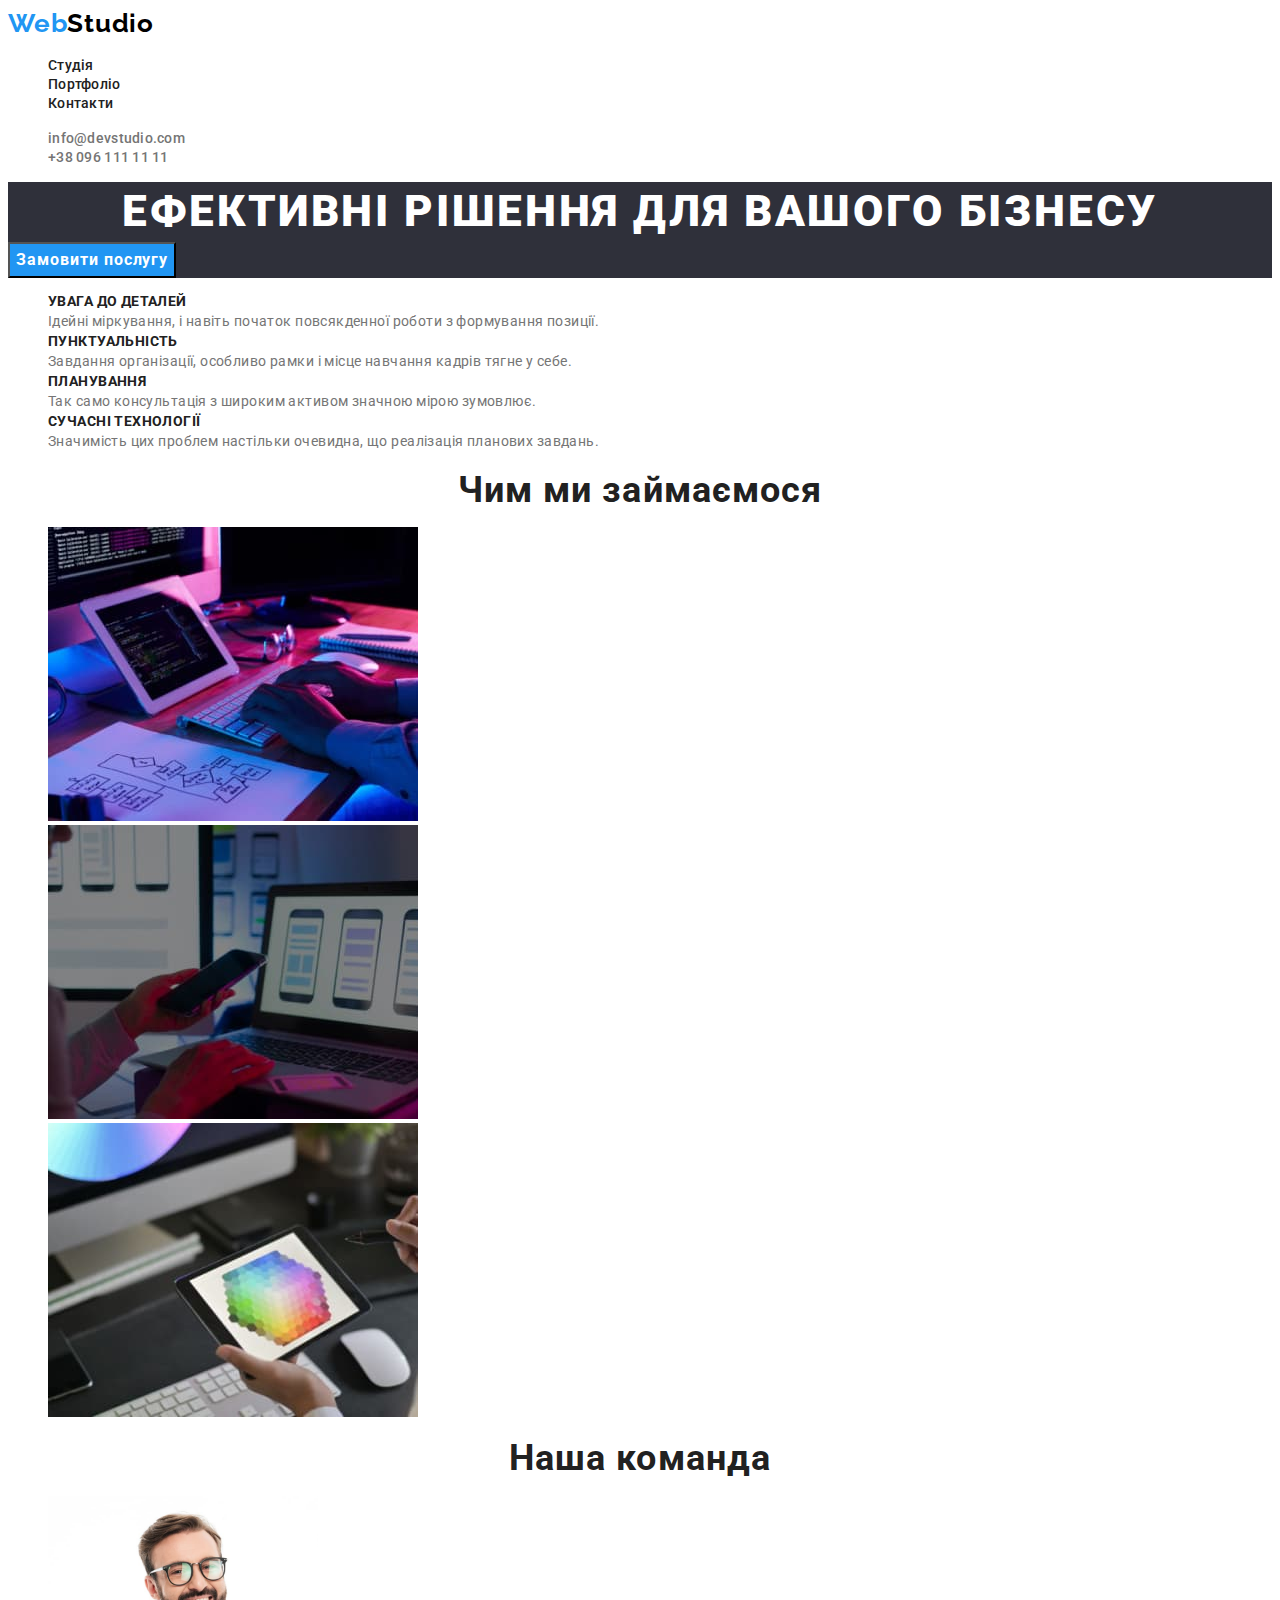
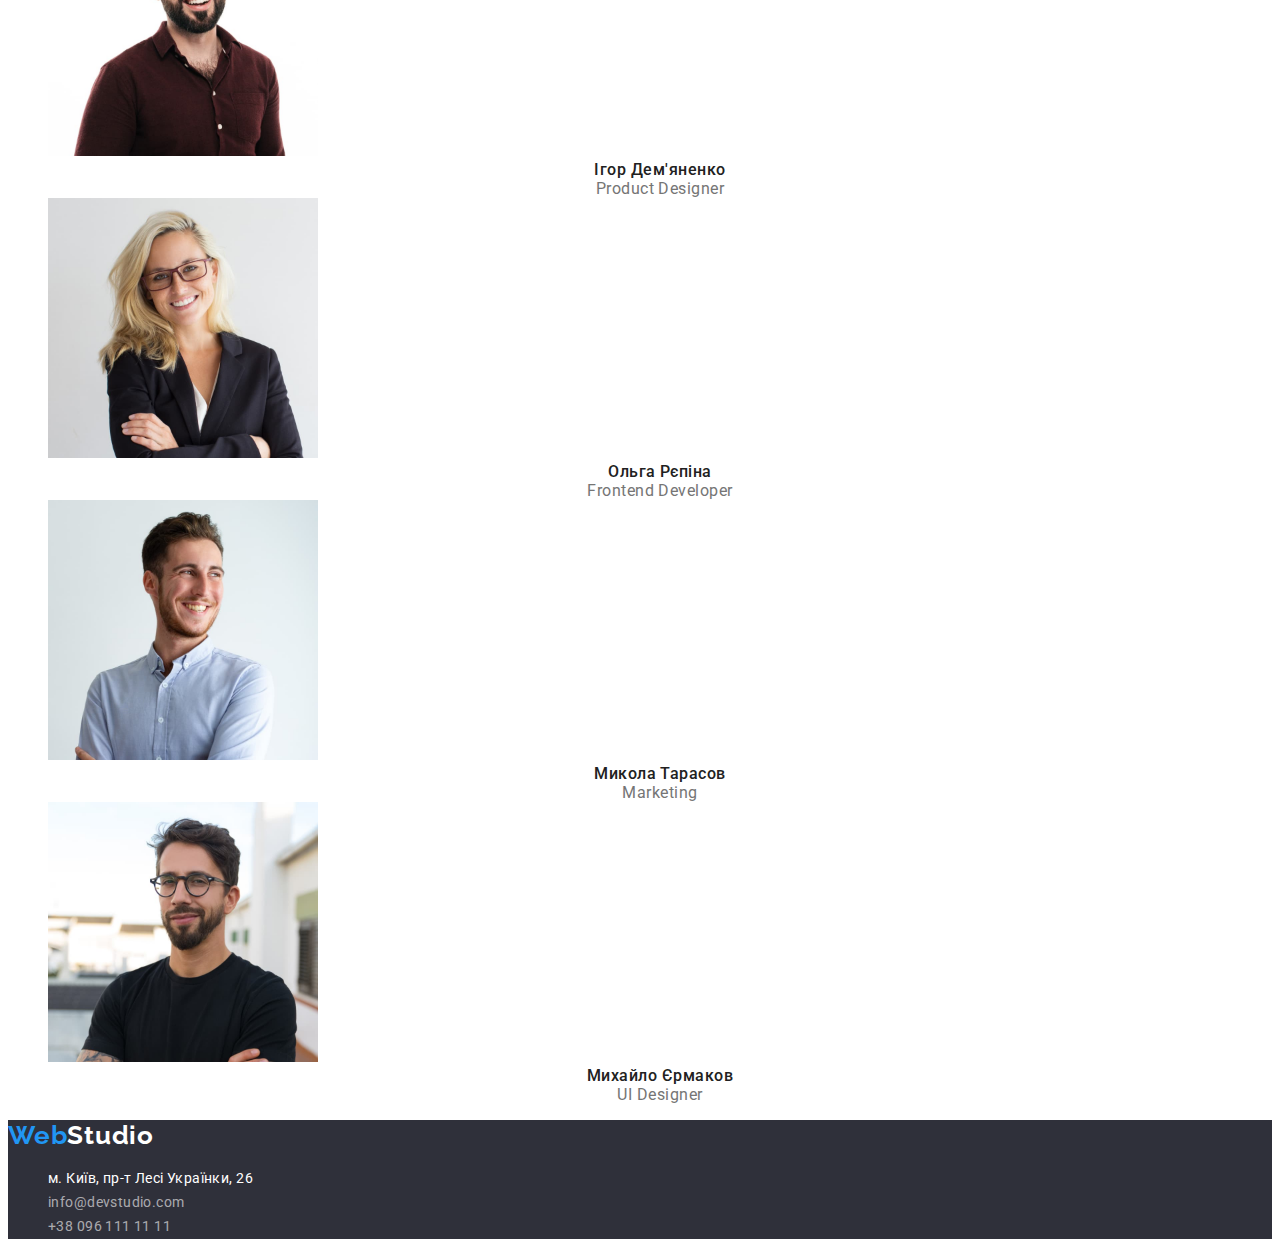
==== index.html @ 14b36b4b "старт 3 дз" ====
<!DOCTYPE html>
<html lang="uk-ua">
<head>
    <meta charset="UTF-8">
    <meta http-equiv="X-UA-Compatible" content="IE=edge">
    <meta name="viewport" content="width=device-width, initial-scale=1.0">
    <title>Web Studio</title>
    <link rel="preconnect" href="https://fonts.googleapis.com">
    <link rel="preconnect" href="https://fonts.gstatic.com" crossorigin>
    <link href="https://fonts.googleapis.com/css2?family=Raleway:wght@700&family=Roboto:wght@400;500;700;900&display=swap"
        rel="stylesheet">
    <link rel="stylesheet" href="https://cdnjs.cloudflare.com/ajax/libs/modern-normalize/1.1.0/modern-normalize.min.css"
        integrity="sha512-wpPYUAdjBVSE4KJnH1VR1HeZfpl1ub8YT/NKx4PuQ5NmX2tKuGu6U/JRp5y+Y8XG2tV+wKQpNHVUX03MfMFn9Q=="
        crossorigin="anonymous" referrerpolicy="no-referrer" />
    <link rel="stylesheet" href="./css/styles.css">
</head>
<body>
    <header class="header">
        <nav>
            <a class="logo" href="./index.html">
                <span class="logo-span">Web</span>Studio
            </a>
            <ul class="header-list list">
                <li class="header-item"><a class="header-link link" href="./index.html">Студія</a></li>
                <li class="header-item"><a class="header-link link" href="./portfolio.html">Портфоліо</a></li>
                <li class="header-item"><a class="header-link link" href="">Контакти</a></li>
            </ul>
        </nav>  
            <ul class="header-contacts list">
                <li class="contacts-item"><a class="contacts-mail" href="mailto:info@devstudio.com">info@devstudio.com</a></li>
                <li class="contacts-item"><a class="contacts-tel" href="tel:+380961111111">+38 096 111 11 11</a></li>
            </ul>
    </header>
    <main>
        <!--section-hero-->
        <section class="hero">
            <h1 class="hero-title">Ефективні рішення для вашого бізнесу</h1>
            <button class="hero-btn" type="button">Замовити послугу</button>
        </section>
        <!--section-1-->
        <section class="features">
            <h2 hidden>Особливості студії</h2>
            <ul class="features-list list">
                <li class="features-item">
                    <h3 class="features-title">Увага до деталей</h3>
                    <p class="features-text">Ідейні міркування, і навіть початок повсякденної роботи з формування позиції.</p>
                </li>
                <li class="features-item">
                    <h3 class="features-title">Пунктуальність</h3>
                    <p class="features-text">Завдання організації, особливо рамки і місце навчання кадрів тягне у себе.</p>
                </li>
                <li class="features-item">
                    <h3 class="features-title">Планування</h3>
                    <p class="features-text">Так само консультація з широким активом значною мірою зумовлює.</p>
                </li>
                <li class="features-item">
                    <h3 class="features-title">Сучасні технології</h3>
                    <p class="features-text">Значимість цих проблем настільки очевидна, що реалізація планових завдань.</p>
                </li>
            </ul>
        </section>
        <!--section-2--> 
        <section class="works">
            <h2 class="works-title">Чим ми займаємося</h2>
            <ul class="works-list list">
                <li class="works-item">
                    <img
                    src="./images/box_1.jpg" 
                    alt="верстка сайту" 
                    width="370"
                    height="294"
                    >
                </li>
                <li class="works-item">
                    <img
                    src="./images/box_2.jpg" 
                    alt="веб дизайн сайту"
                    width="370"
                    height="294"
                    >
                </li>
                <li class="works-item">
                    <img
                    src="./images/box_3.jpg" 
                    alt="кольорова палітра"
                    width="370"
                    height="294"
                    >
                </li>
            </ul>
        </section>
        <!--section-3--> 
        <section class="team">
            <h2 class="team-title">Наша команда</h2>
            <ul class="team-list list">
                <li class="team-item">
                    <img src="./images/team_1.jpg" 
                    alt="Ігор Дем'яненко"
                    width="270"
                    height="260"
                    >
                    <h3 class="team-people">Ігор Дем'яненко</h3>
                    <p class="team-text" lang="en">Product Designer</p>
                </li>
                <li class="team-item">
                    <img src="./images/team_2.jpg" 
                    alt="Ольга Рєпіна" 
                    width="270" 
                    height="260"
                    >
                    <h3 class="team-people">Ольга Рєпіна</h3>
                    <p class="team-text" lang="en">Frontend Developer</p>
                </li>
                <li class="team-item">
                    <img src="./images/team_3.jpg" 
                    alt="Микола Тарасов" 
                    width="270" 
                    height="260"
                    >
                    <h3 class="team-people">Микола Тарасов</h3>
                    <p class="team-text" lang="en">Marketing</p>
                </li>
                <li class="team-item">
                    <img src="./images/team_4.jpg" 
                    alt="Михайло Єрмаков" 
                    width="270" 
                    height="260"
                    >
                    <h3 class="team-people">Михайло Єрмаков</h3>
                    <p class="team-text" lang="en">UI Designer</p>
                </li>
            </ul>
        </section>
    </main>
    <footer class="footer">
        <a class="footer-logo" href="./index.html">
            <span class="logo-span">Web</span>Studio
        </a>
        <address class="footer-address">
            <ul class="address-list list">    
                <li class="address-item"><a class="footer-geo" href="https://goo.gl/maps/ojrVNZB9v67EMsMR8">м. Київ, пр-т Лесі Українки, 26</a></li>
                <li class="address-item"><a class="footer-mail" href="mailto:info@devstudio.com">info@devstudio.com</a></li>
                <li class="address-item"><a class="footer-tel" href="tel:+380961111111">+38 096 111 11 11</a></li>
            </ul>
        </address>
    </footer>
</body>
</html>
---- css/styles.css ----
:root {
  --color-title: #212121;
}

p,
h1,
h2,
h3,
h4,
h5,
h6 {
  margin: 0;
}

body {
  font-family: 'Roboto', sans-serif;
  color: #757575;
}

/* ----------------HEADER-------------------- */

.logo {
  font-family: 'Raleway', sans-serif;
  text-decoration: none;
  font-style: normal;
  font-weight: 700;
  font-size: 26px;
  line-height: 31px;
  letter-spacing: 0.03em;
  color: #000000;
}

.logo-span {
  color: #2196f3;
}

.header-list {
}

.list {
  list-style: none;
}

.header-item {
}

.header-link {
  font-weight: 500;
  line-height: 1.14;
  font-size: 14px;
  color: #212121;
  letter-spacing: 0.02em;
}

.header-link:hover,
.header-link:focus {
  color: #2196f3;
}

.link {
  text-decoration: none;
}

.header-contacts {
}

.contacts-item {
}

.contacts-mail {
  text-decoration: none;
  font-style: normal;
  font-weight: 500;
  line-height: 1.14;
  letter-spacing: 0.02em;
  font-size: 14px;
  color: #757575;
}

.contacts-mail:hover,
.contacts-mail:focus {
  color: #2196f3;
}

.contacts-tel {
  text-decoration: none;
  font-style: normal;
  font-size: 14px;
  line-height: 1.14;
  letter-spacing: 0.02em;
  color: #757575;
  font-weight: 500;
}

.contacts-tel:hover,
.contacts-tel:focus {
  color: #2196f3;
}

/* ------------HERO------------------- */

.hero {
  background-color: #2f303a;
}

.hero-title {
  font-weight: 900;
  line-height: 1.36;
  text-align: center;
  letter-spacing: 0.06em;
  text-transform: uppercase;
  color: #ffffff;
  font-size: 44px;
}

.hero-btn {
  cursor: pointer;
  background-color: #2196f3;
  font-family: inherit;
  font-weight: 700;
  font-size: 16px;
  line-height: 1.88;
  display: flex;
  align-items: center;
  text-align: center;
  letter-spacing: 0.06em;
  color: #ffffff;
}

/* ------SECTION 1---------- */

.features {
}

.features-list {
}

.features-item {
}

.features-title {
  font-size: 14px;
  line-height: 1.14;
  letter-spacing: 0.03em;
  text-transform: uppercase;
  color: var(--color-title);
}

.features-text {
  font-size: 14px;
  line-height: 1.71;
  letter-spacing: 0.03em;
}

/* -------SECTION 2--------- */

.works-title {
  font-size: 36px;
  line-height: 42px;
  text-align: center;
  letter-spacing: 0.03em;
  color: var(--color-title);
}

.works-list {
}

.works-item {
}

/* ----------SECTION 3----------- */

.team {
}

.team-title {
  font-weight: 700;
  font-size: 36px;
  line-height: 1.17;
  text-align: center;
  letter-spacing: 0.03em;
  color: var(--color-title);
}

.team-list {
}

.team-item {
}

.team-people {
  font-weight: 500;
  font-size: 16px;
  line-height: 1.19;
  text-align: center;
  letter-spacing: 0.03em;
  color: var(--color-title);
}

.team-text {
  font-size: 16px;
  line-height: 1.19;
  text-align: center;
  letter-spacing: 0.03em;
}

/* ---------FOOTER---------- */

.footer {
  background-color: #2f303a;
}

.footer-logo {
  text-decoration: none;
  font-family: 'Raleway', sans-serif;
  font-style: normal;
  font-weight: 700;
  font-size: 26px;
  line-height: 1.19;
  letter-spacing: 0.03em;
  color: #ffffff;
}

.footer-address {
}

.address-list {
}

.address-item {
}

.footer-geo {
  text-decoration: none;
  font-style: normal;
  font-weight: 400;
  font-size: 14px;
  line-height: 1.71;
  letter-spacing: 0.03em;
  color: #ffffff;
}

.footer-mail,
.footer-tel {
  text-decoration: none;
  font-style: normal;
  font-weight: 400;
  font-size: 14px;
  line-height: 1.71;
  letter-spacing: 0.03em;
  color: rgba(255, 255, 255, 0.6);
}

/* --------------------------PORTFOLIO--------------------------------- */

.main-list {
}

.main-item {
}

.main-btn {
  cursor: pointer;
  font-family: inherit;
  font-weight: 500;
  line-height: 1.62;
  text-align: center;
  letter-spacing: 0.03em;
  color: #212121;
  font-size: 16px;
}

.main-btn:hover,
.main-btn:focus {
  color: #ffffff;
}

.project {
}

.project-list {
}

.project-link {
}

.project-picture {
}

.project-title {
  line-height: 2;
  letter-spacing: 0.06em;
  color: var(--color-title);
  font-size: 18px;
}

.project-text {
  line-height: 1.88;
  letter-spacing: 0.03em;
  font-size: 16px;
}
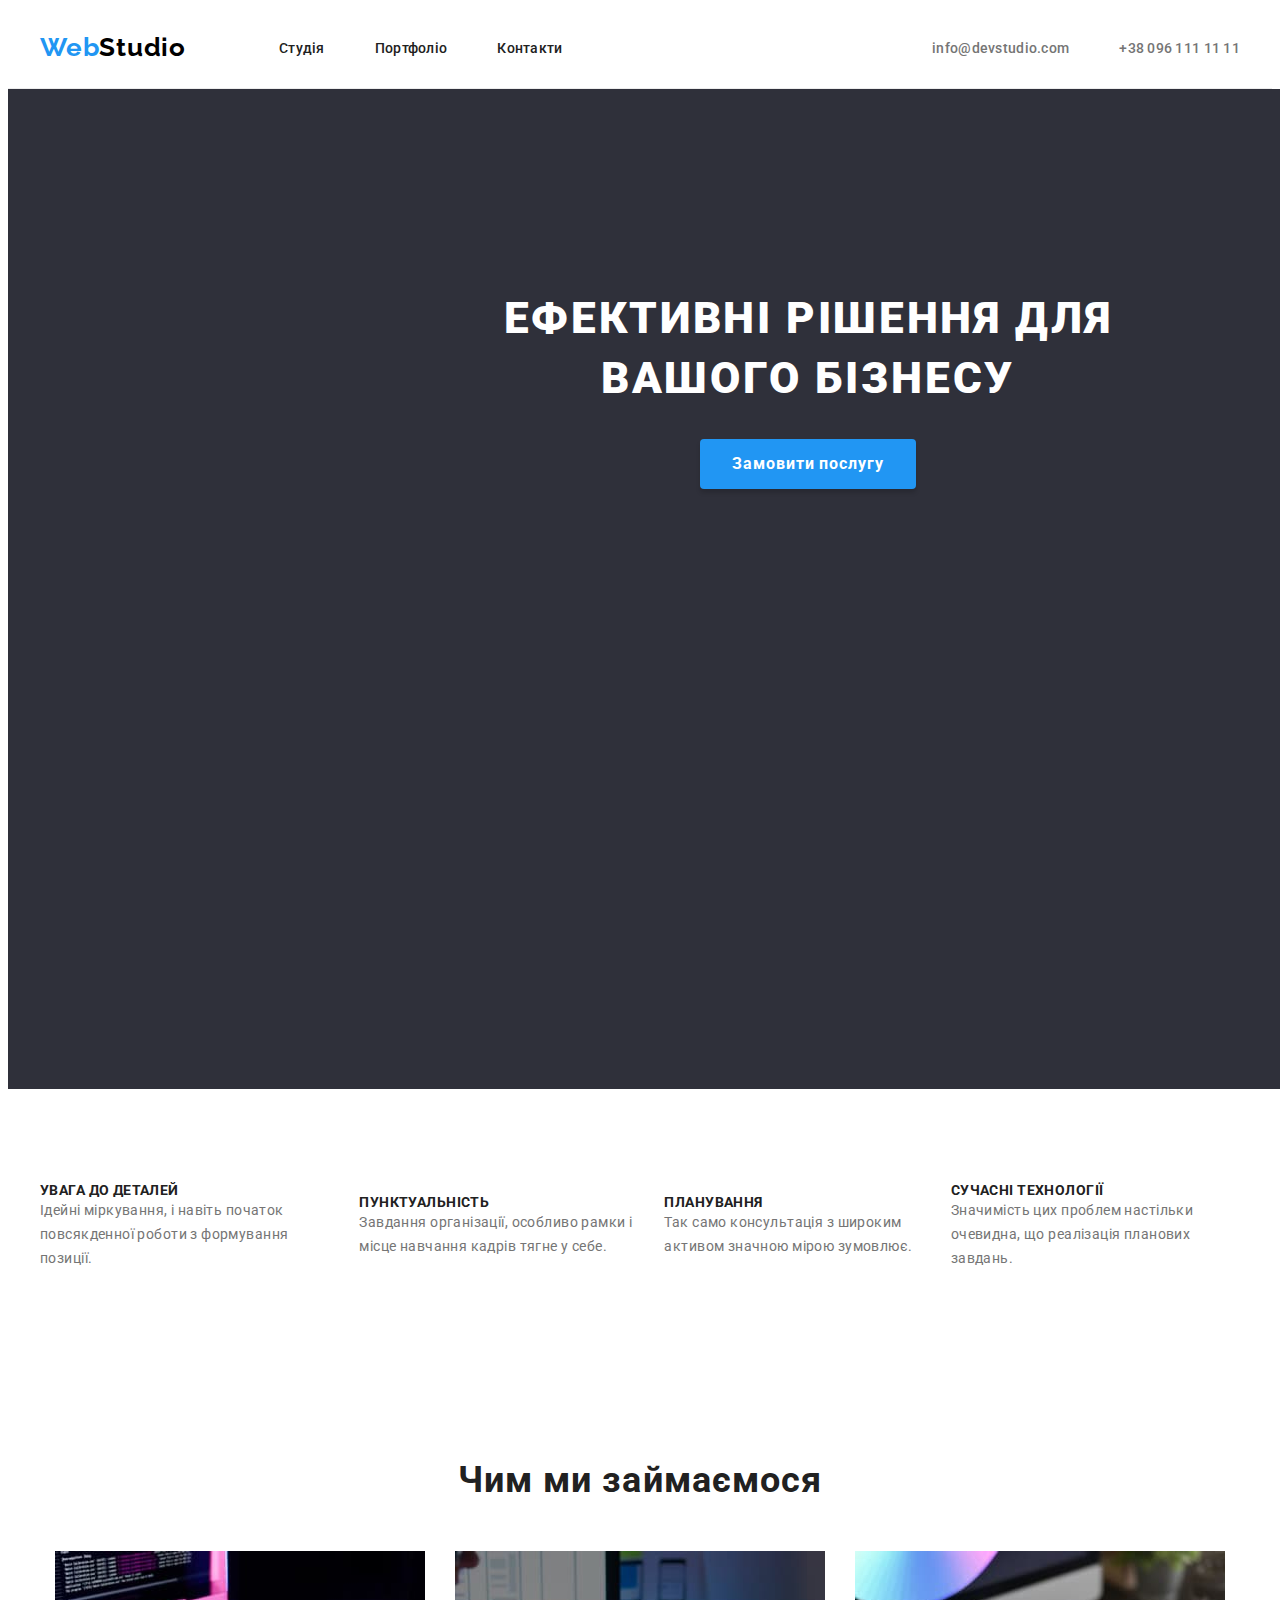
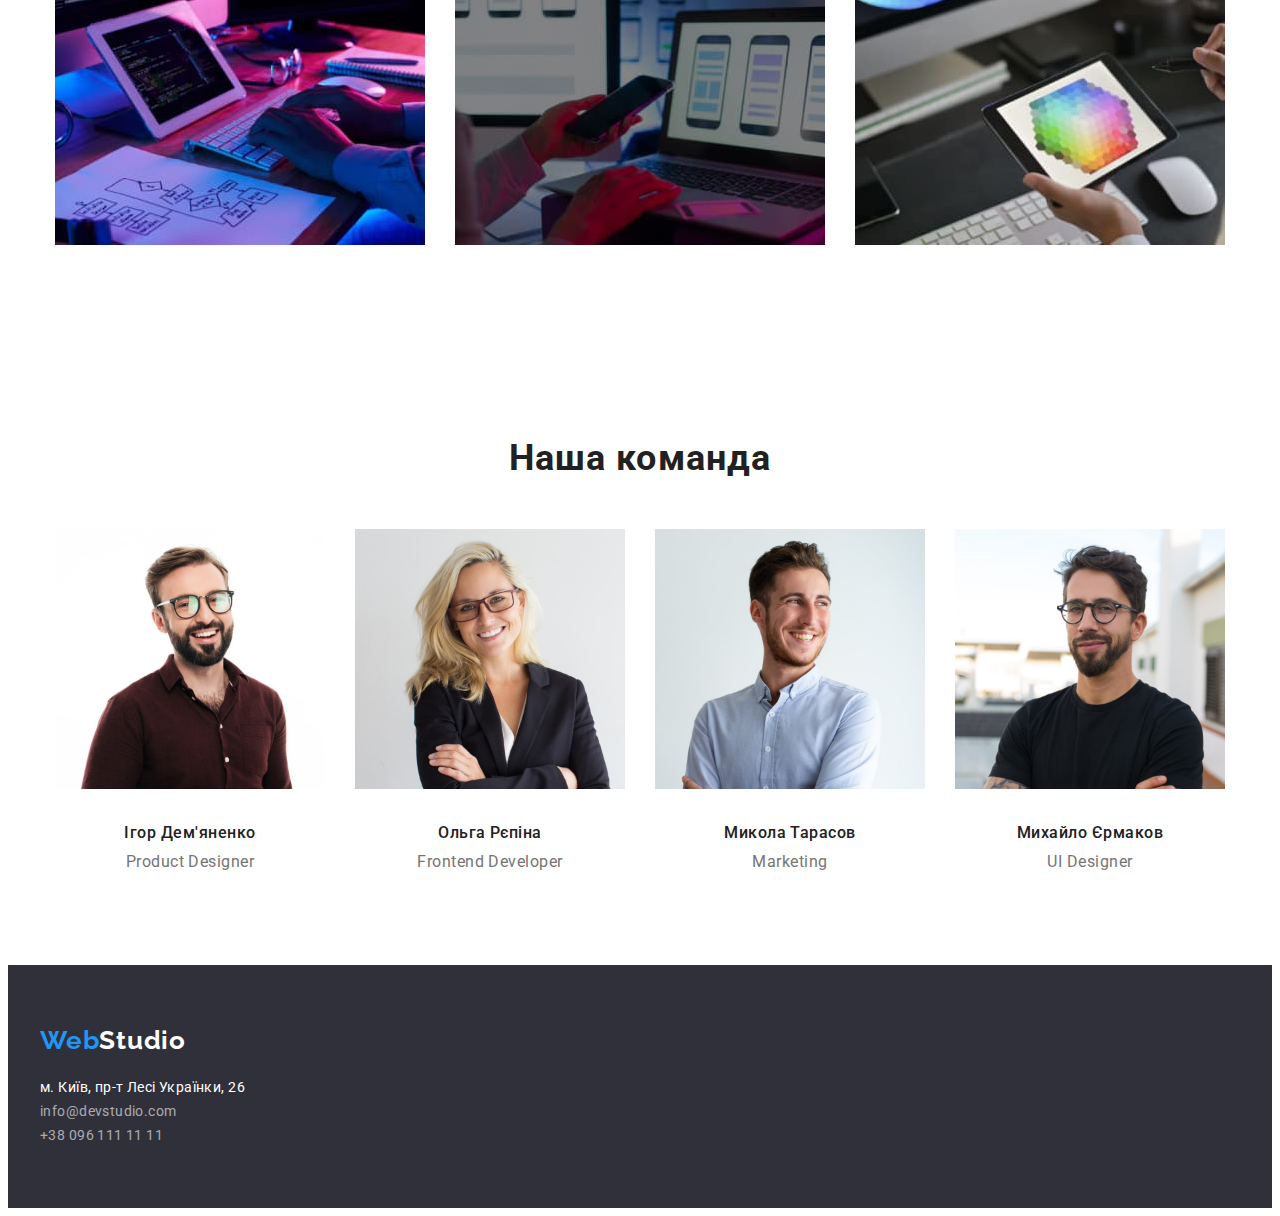
==== commit ebf7fc8d: "Здача HW 3" ====
--- a/index.html
+++ b/index.html
@@ -16,20 +16,22 @@
 </head>
 <body>
     <header class="header">
-        <nav>
-            <a class="logo" href="./index.html">
-                <span class="logo-span">Web</span>Studio
-            </a>
-            <ul class="header-list list">
-                <li class="header-item"><a class="header-link link" href="./index.html">Студія</a></li>
-                <li class="header-item"><a class="header-link link" href="./portfolio.html">Портфоліо</a></li>
-                <li class="header-item"><a class="header-link link" href="">Контакти</a></li>
-            </ul>
-        </nav>  
-            <ul class="header-contacts list">
-                <li class="contacts-item"><a class="contacts-mail" href="mailto:info@devstudio.com">info@devstudio.com</a></li>
-                <li class="contacts-item"><a class="contacts-tel" href="tel:+380961111111">+38 096 111 11 11</a></li>
-            </ul>
+        <div class="container header-container">
+            <nav class="header-navigation">
+                <a class="logo" href="./index.html">
+                    <span class="logo-span">Web</span>Studio
+                </a>
+                <ul class="header-list list">
+                    <li class="header-item"><a class="header-link link" href="./index.html">Студія</a></li>
+                    <li class="header-item"><a class="header-link link" href="./portfolio.html">Портфоліо</a></li>
+                    <li class="header-item"><a class="header-link link" href="">Контакти</a></li>
+                </ul>
+            </nav>  
+                <ul class="header-contacts list">
+                    <li class="contacts-item"><a class="contacts-mail" href="mailto:info@devstudio.com">info@devstudio.com</a></li>
+                    <li class="contacts-item"><a class="contacts-tel" href="tel:+380961111111">+38 096 111 11 11</a></li>
+                </ul>
+        </div>
     </header>
     <main>
         <!--section-hero-->
@@ -38,111 +40,119 @@
             <button class="hero-btn" type="button">Замовити послугу</button>
         </section>
         <!--section-1-->
-        <section class="features">
-            <h2 hidden>Особливості студії</h2>
-            <ul class="features-list list">
-                <li class="features-item">
-                    <h3 class="features-title">Увага до деталей</h3>
-                    <p class="features-text">Ідейні міркування, і навіть початок повсякденної роботи з формування позиції.</p>
-                </li>
-                <li class="features-item">
-                    <h3 class="features-title">Пунктуальність</h3>
-                    <p class="features-text">Завдання організації, особливо рамки і місце навчання кадрів тягне у себе.</p>
-                </li>
-                <li class="features-item">
-                    <h3 class="features-title">Планування</h3>
-                    <p class="features-text">Так само консультація з широким активом значною мірою зумовлює.</p>
-                </li>
-                <li class="features-item">
-                    <h3 class="features-title">Сучасні технології</h3>
-                    <p class="features-text">Значимість цих проблем настільки очевидна, що реалізація планових завдань.</p>
-                </li>
-            </ul>
+        <section class="features section">
+            <div class="container">
+                <h2 hidden>Особливості студії</h2>
+                <ul class="features-list list sections-flex">
+                    <li class="features-item">
+                        <h3 class="features-title">Увага до деталей</h3>
+                        <p class="features-text">Ідейні міркування, і навіть початок повсякденної роботи з формування позиції.</p>
+                    </li>
+                    <li class="features-item">
+                        <h3 class="features-title">Пунктуальність</h3>
+                        <p class="features-text">Завдання організації, особливо рамки і місце навчання кадрів тягне у себе.</p>
+                    </li>
+                    <li class="features-item">
+                        <h3 class="features-title">Планування</h3>
+                        <p class="features-text">Так само консультація з широким активом значною мірою зумовлює.</p>
+                    </li>
+                    <li class="features-item">
+                        <h3 class="features-title">Сучасні технології</h3>
+                        <p class="features-text">Значимість цих проблем настільки очевидна, що реалізація планових завдань.</p>
+                    </li>
+                </ul>
+            </div> 
         </section>
         <!--section-2--> 
-        <section class="works">
+        <section class="works section">
+            <div class="container">
             <h2 class="works-title">Чим ми займаємося</h2>
-            <ul class="works-list list">
-                <li class="works-item">
-                    <img
-                    src="./images/box_1.jpg" 
-                    alt="верстка сайту" 
-                    width="370"
-                    height="294"
-                    >
-                </li>
-                <li class="works-item">
-                    <img
-                    src="./images/box_2.jpg" 
-                    alt="веб дизайн сайту"
-                    width="370"
-                    height="294"
-                    >
-                </li>
-                <li class="works-item">
-                    <img
-                    src="./images/box_3.jpg" 
-                    alt="кольорова палітра"
-                    width="370"
-                    height="294"
-                    >
-                </li>
-            </ul>
+                <ul class="works-list list sections-flex">
+                    <li class="works-item">
+                        <img
+                        src="./images/box_1.jpg" 
+                        alt="верстка сайту" 
+                        width="370"
+                        height="294"
+                        >
+                    </li>
+                    <li class="works-item">
+                        <img
+                        src="./images/box_2.jpg" 
+                        alt="веб дизайн сайту"
+                        width="370"
+                        height="294"
+                        >
+                    </li>
+                    <li class="works-item">
+                        <img
+                        src="./images/box_3.jpg" 
+                        alt="кольорова палітра"
+                        width="370"
+                        height="294"
+                        >
+                    </li>
+                </ul>
+            </div>
         </section>
         <!--section-3--> 
-        <section class="team">
-            <h2 class="team-title">Наша команда</h2>
-            <ul class="team-list list">
-                <li class="team-item">
-                    <img src="./images/team_1.jpg" 
-                    alt="Ігор Дем'яненко"
-                    width="270"
-                    height="260"
-                    >
-                    <h3 class="team-people">Ігор Дем'яненко</h3>
-                    <p class="team-text" lang="en">Product Designer</p>
-                </li>
-                <li class="team-item">
-                    <img src="./images/team_2.jpg" 
-                    alt="Ольга Рєпіна" 
-                    width="270" 
-                    height="260"
-                    >
-                    <h3 class="team-people">Ольга Рєпіна</h3>
-                    <p class="team-text" lang="en">Frontend Developer</p>
-                </li>
-                <li class="team-item">
-                    <img src="./images/team_3.jpg" 
-                    alt="Микола Тарасов" 
-                    width="270" 
-                    height="260"
-                    >
-                    <h3 class="team-people">Микола Тарасов</h3>
-                    <p class="team-text" lang="en">Marketing</p>
-                </li>
-                <li class="team-item">
-                    <img src="./images/team_4.jpg" 
-                    alt="Михайло Єрмаков" 
-                    width="270" 
-                    height="260"
-                    >
-                    <h3 class="team-people">Михайло Єрмаков</h3>
-                    <p class="team-text" lang="en">UI Designer</p>
-                </li>
-            </ul>
+        <section class="team section">
+            <div class="container">
+                <h2 class="team-title">Наша команда</h2>
+                <ul class="team-list list sections-flex">
+                    <li class="team-item">
+                        <img src="./images/team_1.jpg" 
+                        alt="Ігор Дем'яненко"
+                        width="270"
+                        height="260"
+                        >
+                        <h3 class="team-people">Ігор Дем'яненко</h3>
+                        <p class="team-text" lang="en">Product Designer</p>
+                    </li>
+                    <li class="team-item">
+                        <img src="./images/team_2.jpg" 
+                        alt="Ольга Рєпіна" 
+                        width="270" 
+                        height="260"
+                        >
+                        <h3 class="team-people">Ольга Рєпіна</h3>
+                        <p class="team-text" lang="en">Frontend Developer</p>
+                    </li>
+                    <li class="team-item">
+                        <img src="./images/team_3.jpg" 
+                        alt="Микола Тарасов" 
+                        width="270" 
+                        height="260"
+                        >
+                        <h3 class="team-people">Микола Тарасов</h3>
+                        <p class="team-text" lang="en">Marketing</p>
+                    </li>
+                    <li class="team-item">
+                        <img src="./images/team_4.jpg" 
+                        alt="Михайло Єрмаков" 
+                        width="270" 
+                        height="260"
+                        >
+                        <h3 class="team-people">Михайло Єрмаков</h3>
+                        <p class="team-text" lang="en">UI Designer</p>
+                    </li>
+                </ul>
+            </div>
         </section>
     </main>
     <footer class="footer">
-        <a class="footer-logo" href="./index.html">
-            <span class="logo-span">Web</span>Studio
-        </a>
-        <address class="footer-address">
-            <ul class="address-list list">    
-                <li class="address-item"><a class="footer-geo" href="https://goo.gl/maps/ojrVNZB9v67EMsMR8">м. Київ, пр-т Лесі Українки, 26</a></li>
-                <li class="address-item"><a class="footer-mail" href="mailto:info@devstudio.com">info@devstudio.com</a></li>
-                <li class="address-item"><a class="footer-tel" href="tel:+380961111111">+38 096 111 11 11</a></li>
-            </ul>
-        </address>
+        <div class="container">
+            <a class="footer-logo" href="./index.html">
+                <span class="logo-span">Web</span>Studio
+            </a>
+            <address class="footer-address">
+                <ul class="address-list list">    
+                    <li class="address-item"><a class="footer-geo" href="https://goo.gl/maps/ojrVNZB9v67EMsMR8">м. Київ, пр-т Лесі Українки, 26</a></li>
+                    <li class="address-item"><a class="footer-mail" href="mailto:info@devstudio.com">info@devstudio.com</a></li>
+                    <li class="address-item"><a class="footer-tel" href="tel:+380961111111">+38 096 111 11 11</a></li>
+                </ul>
+            </address>
+        </div>
     </footer>
 </body>
 </html>--- a/css/styles.css
+++ b/css/styles.css
@@ -12,12 +12,40 @@
   margin: 0;
 }
 
+ul {
+  margin: 0;
+  padding-left: 0;
+}
+
 body {
   font-family: 'Roboto', sans-serif;
   color: #757575;
 }
 
+.container {
+  width: 1200px;
+  padding-left: 15px;
+  padding-right: 15px;
+  margin: 0 auto;
+}
+
 /* ----------------HEADER-------------------- */
+
+.header {
+  padding-top: 24px;
+  padding-bottom: 25px;
+  border-bottom: 1px solid #ECECEC;
+}
+
+.header-container{
+  display: flex;
+  align-items: center;
+}
+
+.header-navigation {
+  display: flex;
+  align-items: center;
+}
 
 .logo {
   font-family: 'Raleway', sans-serif;
@@ -28,6 +56,7 @@
   line-height: 31px;
   letter-spacing: 0.03em;
   color: #000000;
+  margin-right: 93px;
 }
 
 .logo-span {
@@ -35,6 +64,9 @@
 }
 
 .header-list {
+  display: flex;
+  align-items: center;
+  gap: 50px;
 }
 
 .list {
@@ -62,6 +94,10 @@
 }
 
 .header-contacts {
+  display: flex;
+  align-items: center;
+  margin-left: auto;
+  gap: 50px;
 }
 
 .contacts-item {
@@ -101,6 +137,9 @@
 
 .hero {
   background-color: #2f303a;
+  width: 1600px;
+  height: 600px;
+  padding: 200px 0px;
 }
 
 .hero-title {
@@ -111,6 +150,8 @@
   text-transform: uppercase;
   color: #ffffff;
   font-size: 44px;
+  max-width: 696px;
+  margin: 0 auto;
 }
 
 .hero-btn {
@@ -120,14 +161,29 @@
   font-weight: 700;
   font-size: 16px;
   line-height: 1.88;
-  display: flex;
-  align-items: center;
   text-align: center;
   letter-spacing: 0.06em;
   color: #ffffff;
+  padding: 10px 32px;
+  box-shadow: 0px 4px 4px rgba(0, 0, 0, 0.15);
+  border: 0px;
+  border-radius: 4px;
+  display: block;
+  margin: 30px auto;
 }
 
 /* ------SECTION 1---------- */
+
+.section {
+  padding: 94px 0px;
+}
+
+.sections-flex {
+  display: flex;
+  align-items: center;
+  justify-content: center;
+  gap: 30px;
+}
 
 .features {
 }
@@ -163,6 +219,7 @@
 }
 
 .works-list {
+  margin-top: 50px;
 }
 
 .works-item {
@@ -183,6 +240,7 @@
 }
 
 .team-list {
+  margin-top: 50px;
 }
 
 .team-item {
@@ -195,6 +253,7 @@
   text-align: center;
   letter-spacing: 0.03em;
   color: var(--color-title);
+  margin-top: 30px;
 }
 
 .team-text {
@@ -202,12 +261,14 @@
   line-height: 1.19;
   text-align: center;
   letter-spacing: 0.03em;
+  margin-top: 10px;
 }
 
 /* ---------FOOTER---------- */
 
 .footer {
   background-color: #2f303a;
+  padding: 60px 0px;
 }
 
 .footer-logo {
@@ -222,6 +283,7 @@
 }
 
 .footer-address {
+  margin-top: 20px;
 }
 
 .address-list {
@@ -253,7 +315,18 @@
 
 /* --------------------------PORTFOLIO--------------------------------- */
 
+.project-wrap {
+  display: flex;
+  flex-wrap: wrap;
+  gap: 30px;
+}
+
 .main-list {
+  padding-top: 114px;
+  display: flex;
+  align-items: center;
+  justify-content: center;
+  gap: 8px;
 }
 
 .main-item {
@@ -267,21 +340,30 @@
   text-align: center;
   letter-spacing: 0.03em;
   color: #212121;
-  font-size: 16px;
+  border: 0px;
+  border-radius: 4px;
+  background-color: #F5F4FA;
+  font-size: 16px;
+  padding: 5.91px 22px;
+
 }
 
 .main-btn:hover,
 .main-btn:focus {
   color: #ffffff;
+  background-color: #2196F3;
 }
 
 .project {
+  padding-top: 49.26px;
+  padding-bottom: 94px;
 }
 
 .project-list {
 }
 
 .project-link {
+  width: calc((100%-60px) / 3);
 }
 
 .project-picture {
@@ -292,10 +374,12 @@
   letter-spacing: 0.06em;
   color: var(--color-title);
   font-size: 18px;
+  margin-top: 19.71px;
 }
 
 .project-text {
   line-height: 1.88;
   letter-spacing: 0.03em;
   font-size: 16px;
-}
+  margin-top: 3.94px;
+}
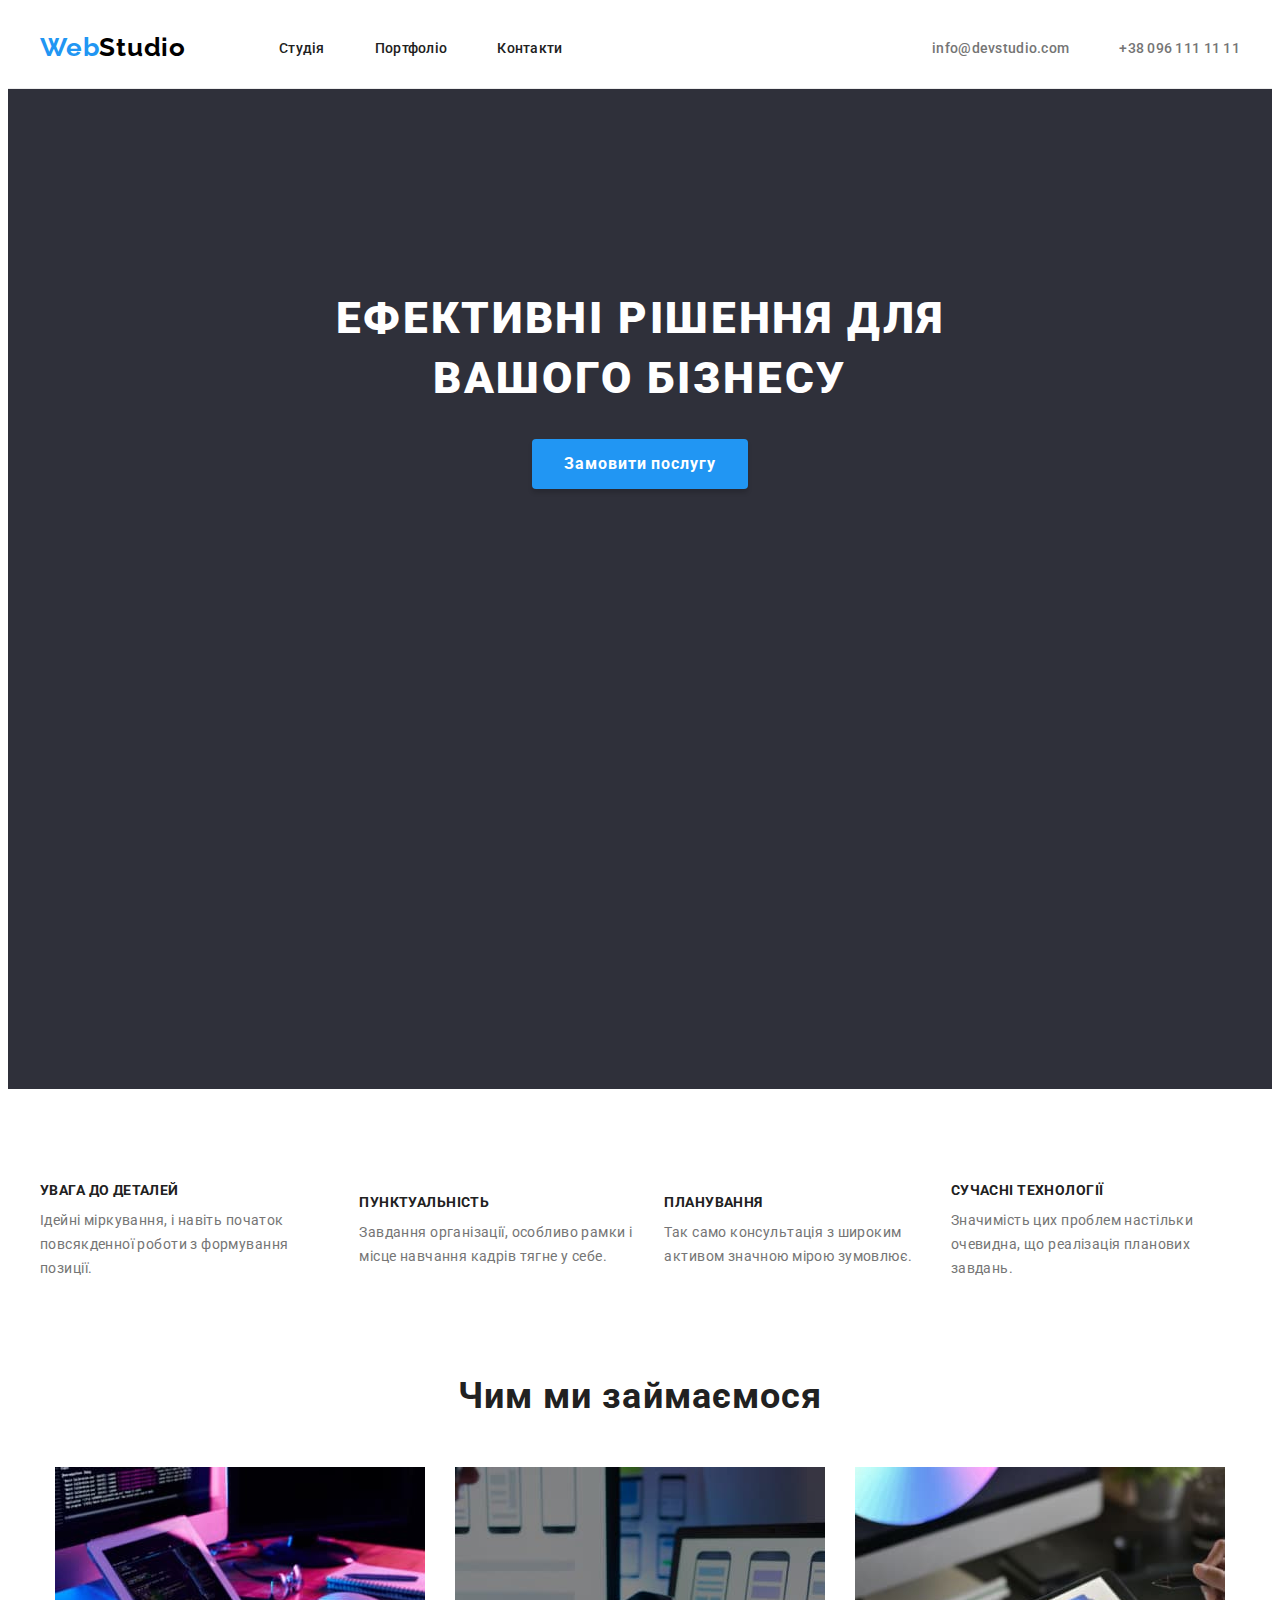
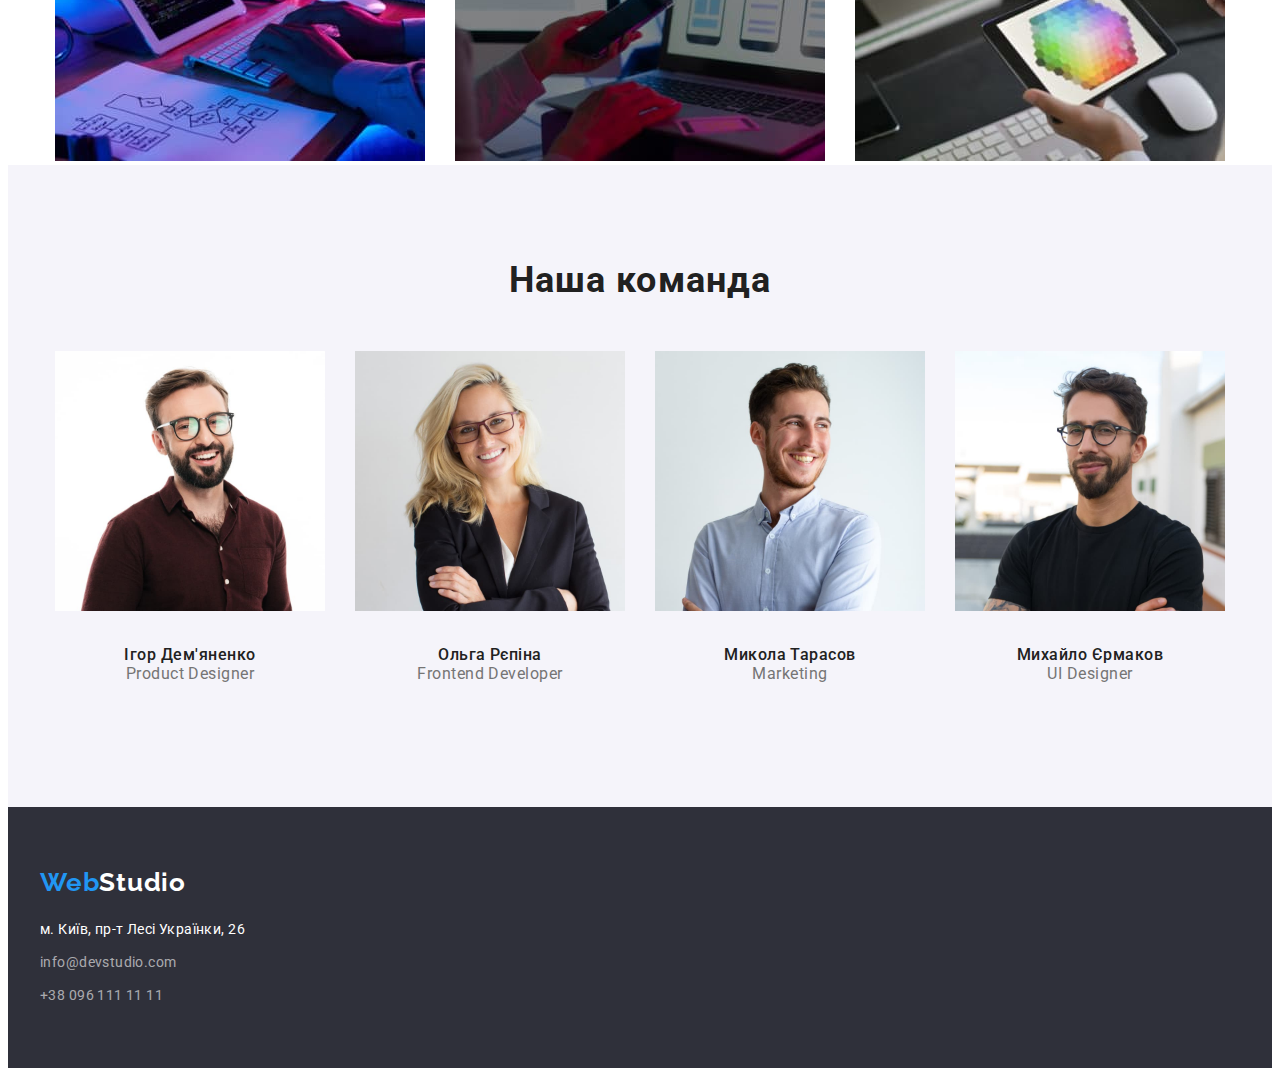
==== commit 338f04c9: "доопрацювання ДЗ" ====
--- a/index.html
+++ b/index.html
@@ -106,8 +106,10 @@
                         width="270"
                         height="260"
                         >
-                        <h3 class="team-people">Ігор Дем'яненко</h3>
-                        <p class="team-text" lang="en">Product Designer</p>
+                        <div class="teams-name">
+                            <h3 class="team-people">Ігор Дем'яненко</h3>
+                            <p class="team-text" lang="en">Product Designer</p>
+                        </div>
                     </li>
                     <li class="team-item">
                         <img src="./images/team_2.jpg" 
@@ -115,8 +117,10 @@
                         width="270" 
                         height="260"
                         >
-                        <h3 class="team-people">Ольга Рєпіна</h3>
-                        <p class="team-text" lang="en">Frontend Developer</p>
+                        <div class="teams-name">
+                            <h3 class="team-people">Ольга Рєпіна</h3>
+                            <p class="team-text" lang="en">Frontend Developer</p>
+                        </div>
                     </li>
                     <li class="team-item">
                         <img src="./images/team_3.jpg" 
@@ -124,8 +128,10 @@
                         width="270" 
                         height="260"
                         >
-                        <h3 class="team-people">Микола Тарасов</h3>
-                        <p class="team-text" lang="en">Marketing</p>
+                        <div class="teams-name">
+                            <h3 class="team-people">Микола Тарасов</h3>
+                            <p class="team-text" lang="en">Marketing</p>
+                        </div>
                     </li>
                     <li class="team-item">
                         <img src="./images/team_4.jpg" 
@@ -133,8 +139,10 @@
                         width="270" 
                         height="260"
                         >
-                        <h3 class="team-people">Михайло Єрмаков</h3>
-                        <p class="team-text" lang="en">UI Designer</p>
+                        <div class="teams-name">
+                            <h3 class="team-people">Михайло Єрмаков</h3>
+                            <p class="team-text" lang="en">UI Designer</p>
+                        </div>
                     </li>
                 </ul>
             </div>
--- a/css/styles.css
+++ b/css/styles.css
@@ -137,9 +137,8 @@
 
 .hero {
   background-color: #2f303a;
-  width: 1600px;
   height: 600px;
-  padding: 200px 0px;
+  padding: 200px 0;
 }
 
 .hero-title {
@@ -175,7 +174,10 @@
 /* ------SECTION 1---------- */
 
 .section {
-  padding: 94px 0px;
+  padding-top: 94px;
+}
+.section:last-child {
+  padding-bottom: 94px;
 }
 
 .sections-flex {
@@ -200,6 +202,7 @@
   letter-spacing: 0.03em;
   text-transform: uppercase;
   color: var(--color-title);
+  margin-bottom: 10px;
 }
 
 .features-text {
@@ -228,6 +231,11 @@
 /* ----------SECTION 3----------- */
 
 .team {
+  background-color: #F5F4FA;
+}
+
+.text {
+  padding: 20px 24px;
 }
 
 .team-title {
@@ -246,6 +254,11 @@
 .team-item {
 }
 
+.teams-name {
+  padding-top: 30px;
+  padding-bottom: 30px;
+}
+
 .team-people {
   font-weight: 500;
   font-size: 16px;
@@ -253,7 +266,6 @@
   text-align: center;
   letter-spacing: 0.03em;
   color: var(--color-title);
-  margin-top: 30px;
 }
 
 .team-text {
@@ -261,7 +273,6 @@
   line-height: 1.19;
   text-align: center;
   letter-spacing: 0.03em;
-  margin-top: 10px;
 }
 
 /* ---------FOOTER---------- */
@@ -290,6 +301,11 @@
 }
 
 .address-item {
+  margin-bottom: 9px;
+}
+
+.address-item:last-child {
+  margin-bottom: 0;
 }
 
 .footer-geo {
@@ -315,6 +331,15 @@
 
 /* --------------------------PORTFOLIO--------------------------------- */
 
+.project-main {
+  margin-top: 94px;
+  margin-bottom: 94px;
+}
+
+.project {
+  margin-top: 33.5px;
+}
+
 .project-wrap {
   display: flex;
   flex-wrap: wrap;
@@ -322,7 +347,6 @@
 }
 
 .main-list {
-  padding-top: 114px;
   display: flex;
   align-items: center;
   justify-content: center;
@@ -345,7 +369,6 @@
   background-color: #F5F4FA;
   font-size: 16px;
   padding: 5.91px 22px;
-
 }
 
 .main-btn:hover,
@@ -354,16 +377,14 @@
   background-color: #2196F3;
 }
 
-.project {
-  padding-top: 49.26px;
-  padding-bottom: 94px;
-}
 
 .project-list {
 }
 
 .project-link {
-  width: calc((100%-60px) / 3);
+  width: calc((100% - 60px) / 3);
+  background-color: #FFFFFF;
+  border: 1px solid #EEEEEE;
 }
 
 .project-picture {
@@ -374,12 +395,10 @@
   letter-spacing: 0.06em;
   color: var(--color-title);
   font-size: 18px;
-  margin-top: 19.71px;
 }
 
 .project-text {
   line-height: 1.88;
   letter-spacing: 0.03em;
   font-size: 16px;
-  margin-top: 3.94px;
-}
+}
